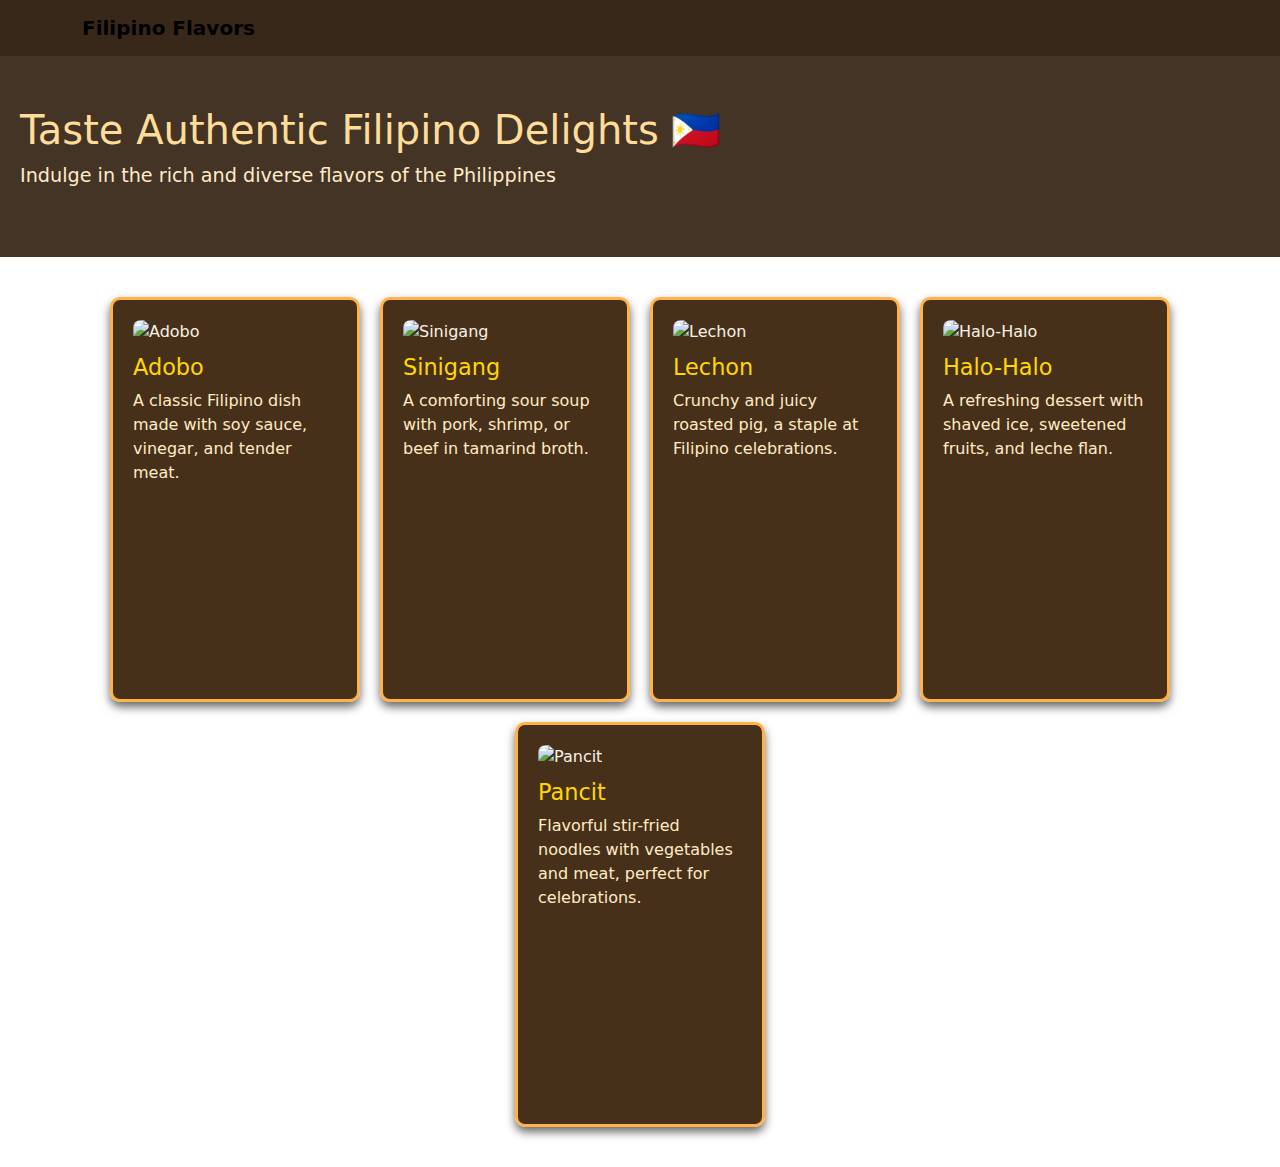
==== TS 4/index.html @ 1fcef7db "done" ====
<!DOCTYPE html>
<html lang="en">
<head>
    <meta charset="UTF-8">
    <meta name="viewport" content="width=device-width, initial-scale=1.0">
    <title>Filipino Cuisine</title>
    <link rel="stylesheet" href="style.css">
    <link href="https://cdn.jsdelivr.net/npm/bootstrap@5.3.3/dist/css/bootstrap.min.css" rel="stylesheet">
    <link href="https://fonts.googleapis.com/css2?family=Poppins:wght@300;600&display=swap" rel="stylesheet">
</head>
<body>

   <!-- Navigation Bar -->
   <nav class="navbar">
        <div class="container">
            <a class="navbar-brand" href=""> Filipino Flavors</a>
        </div>
   </nav>

<!-- Restaurant Name Header -->
<header class="hero">
    <div class="hero-content">
        <h1>Taste Authentic Filipino Delights 🇵🇭</h1>
        <p>Indulge in the rich and diverse flavors of the Philippines</p>
    </div>
</header>

<!-- Dishes Section -->
<section class="dishes-container">
    <div class="dish-card" onclick="openPopup('Adobo', 'A classic Filipino dish made with soy sauce, vinegar, and tender meat.', 'https://www.maggi.ph/sites/default/files/srh_recipes/41d16b3eb7ce08aba9e9114f304f5d87.jpg')">
        <img src="https://www.maggi.ph/sites/default/files/srh_recipes/41d16b3eb7ce08aba9e9114f304f5d87.jpg" alt="Adobo">
        <div class="dish-info">
            <h3>Adobo</h3>
            <p>A classic Filipino dish made with soy sauce, vinegar, and tender meat.</p>
        </div>
    </div>

    <div class="dish-card" onclick="openPopup('Sinigang', 'A comforting sour soup with pork, shrimp, or beef in tamarind broth.', 'https://www.maggi.ph/sites/default/files/srh_recipes/442ce059c4c490e1ab61cdaef9c98511.jpg')">
        <img src="https://www.maggi.ph/sites/default/files/srh_recipes/442ce059c4c490e1ab61cdaef9c98511.jpg" alt="Sinigang">
        <div class="dish-info">
            <h3>Sinigang</h3>
            <p>A comforting sour soup with pork, shrimp, or beef in tamarind broth.</p>
        </div>
    </div>

    <div class="dish-card" onclick="openPopup('Lechon', 'Crunchy and juicy roasted pig, a staple at Filipino celebrations.', 'https://www.maggi.ph/sites/default/files/srh_recipes/85051e46dc3b30841f7889708728995b.jpg')">
        <img src="https://www.maggi.ph/sites/default/files/srh_recipes/85051e46dc3b30841f7889708728995b.jpg" alt="Lechon">
        <div class="dish-info">
            <h3>Lechon</h3>
            <p>Crunchy and juicy roasted pig, a staple at Filipino celebrations.</p>
        </div>
    </div>

    <div class="dish-card" onclick="openPopup('Halo-Halo', 'A refreshing dessert with shaved ice, sweetened fruits, and leche flan.', 'https://assets.bonappetit.com/photos/60e46c6701084801b06de2a3/master/pass/Halo-Halo-Recipe-2021.jpg')">
        <img src="https://assets.bonappetit.com/photos/60e46c6701084801b06de2a3/master/pass/Halo-Halo-Recipe-2021.jpg" alt="Halo-Halo">
        <div class="dish-info">
            <h3>Halo-Halo</h3>
            <p>A refreshing dessert with shaved ice, sweetened fruits, and leche flan.</p>
        </div>
    </div>

    <div class="dish-card" onclick="openPopup('Pancit', 'Flavorful stir-fried noodles with vegetables and meat, perfect for celebrations.', 'https://pickledplum.com/wp-content/uploads/2015/11/filipino-pancit-1200.jpg')">
        <img src="https://pickledplum.com/wp-content/uploads/2015/11/filipino-pancit-1200.jpg" alt="Pancit">
        <div class="dish-info">
            <h3>Pancit</h3>
            <p>Flavorful stir-fried noodles with vegetables and meat, perfect for celebrations.</p>
        </div>
    </div>
</section>

<!-- Full-Screen Pop-up -->
<div id="popup" class="popup-overlay">
    <div class="popup-content">
        <span class="close-btn" onclick="closePopup()">&times;</span>
        <h2 id="popup-title"></h2>
        <img id="popup-image" src="" alt="">
        <p id="popup-description"></p>
    </div>
</div>

<script src="script.js"></script>

</body>
</html>
---- TS 4/style.css ----
body {
    font-family: 'Noto Serif JP', serif;
    margin: 0;
    padding: 0;
    background-image: url('https://static01.nyt.com/images/2018/03/14/dining/14FIlipino1-sub/14FIlipino1-sub-videoSixteenByNineJumbo1600.jpg');
    background-size: cover;
    background-position: center;
    text-align: center;
    color: #f8f1e5;
}

.navbar {
    background: rgba(34, 17, 0, 0.9);
    padding: 15px 20px;
}

.navbar-brand {
    color: #ffcc66;
    font-weight: bold;
    font-size: 1.5rem;
}

header {
    padding: 50px 20px;
    background: rgba(34, 17, 0, 0.85);
    color: #ffcc66;
}

header h1 {
    font-size: 2.5rem;
    color: #ffdd99;
}

header p {
    font-size: 1.2rem;
    color: #ffebc6;
}

.dishes-container {
    display: flex;
    flex-wrap: wrap;
    justify-content: center;
    gap: 20px;
    padding: 40px;
}

.dish-card {
    background: rgba(51, 26, 0, 0.9);
    color: #f8f1e5;
    border: 3px solid #ffb347;
    border-radius: 10px;
    padding: 20px;
    box-shadow: 0px 5px 10px rgba(0, 0, 0, 0.6);
    cursor: pointer;
    transition: transform 0.3s ease-in-out, box-shadow 0.3s ease-in-out;
    max-width: 250px;
    height: 45vh;
}

.dish-card:hover {
    transform: scale(1.08);
    box-shadow: 0px 8px 15px rgba(0, 0, 0, 0.8);
}

.dish-card img {
    width: 100%;
    height: 55%;
    border-radius: 8px;
}

.dish-card h3 {
    margin-top: 10px;
    font-size: 1.4rem;
    color: #ffd700;
}

.dish-card p {
    font-size: 1rem;
    color: #ffebc6;
}

.popup-overlay {
    position: fixed;
    top: 0;
    left: 0;
    width: 100vw;
    height: 100vh;
    background-color: rgba(0, 0, 0, 0.95);
    display: flex;
    justify-content: center;
    align-items: center;
    z-index: 9999;
    opacity: 0;
    transform: scale(0.8);
    pointer-events: none;
    transition: opacity 0.4s ease, transform 0.4s ease;
}

.popup-overlay.active {
    opacity: 1;
    transform: scale(1);
    pointer-events: auto;
}

.popup-content {
    background: #2a1905;
    color: #ffebc6;
    border: 3px solid #ffb347;
    padding: 40px;
    border-radius: 12px;
    text-align: center;
    max-width: 75%;
    max-height: 80%;
    overflow: auto;
    position: relative;
    box-shadow: 0px 8px 20px rgba(0, 0, 0, 0.8);
    transition: transform 0.3s ease-in-out;
}

#popup-image {
    width: 45%;
    max-width: 400px;
    height: auto;
    border-radius: 8px;
    margin: 20px auto;
}

.popup-overlay.closing {
    opacity: 0;
    transform: scale(0.8);
    pointer-events: none;
}

.close-btn {
    position: absolute;
    top: 15px;
    right: 20px;
    font-size: 35px;
    cursor: pointer;
    color: #ffdd57;
    transition: color 0.3s ease-in-out;
}

.close-btn:hover {
    color: #ffa500;
}

body.no-scroll {
    overflow: hidden;
}
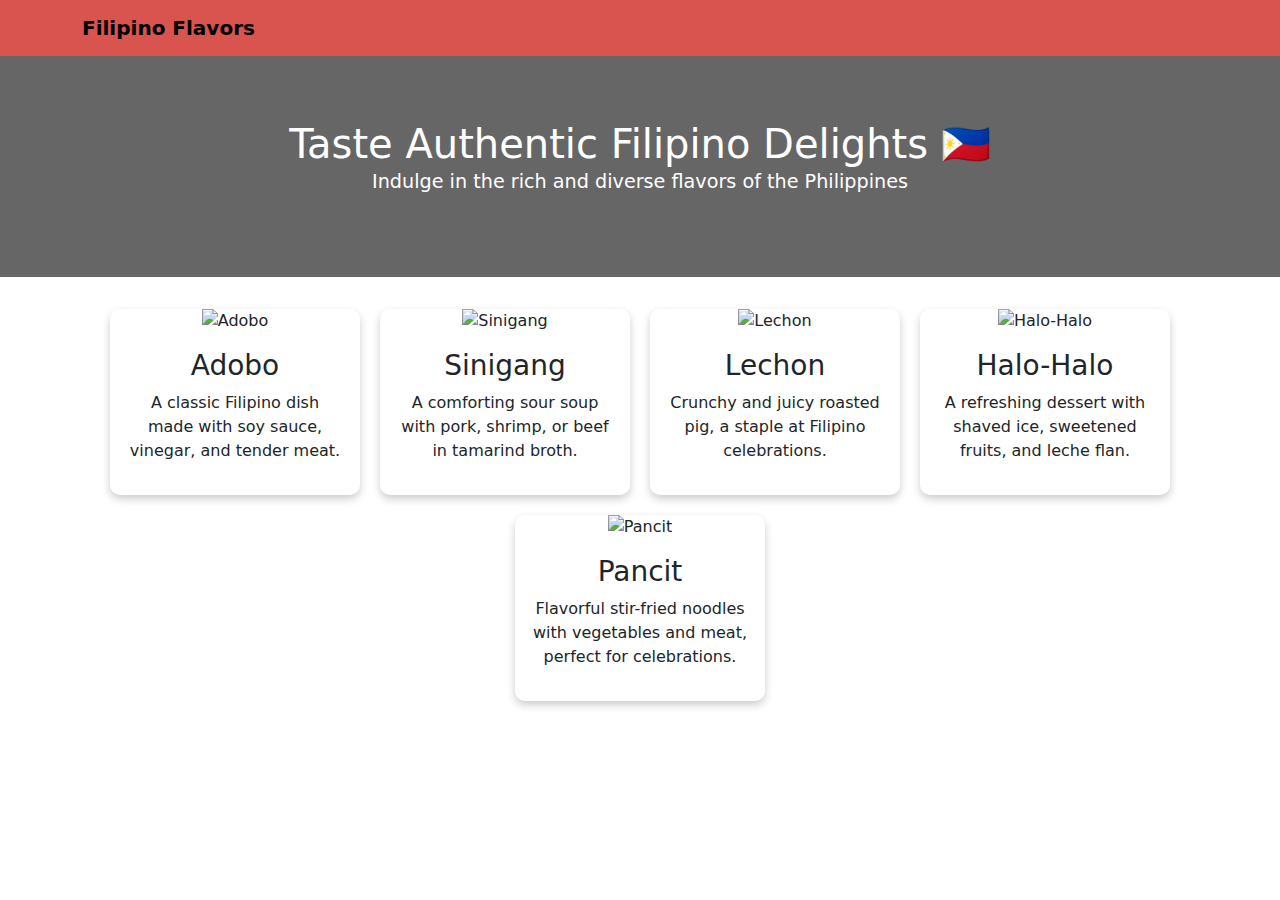
==== commit 11352554: "revisions complete" ====
--- a/TS 4/index.html
+++ b/TS 4/index.html
@@ -7,78 +7,70 @@
     <link rel="stylesheet" href="style.css">
     <link href="https://cdn.jsdelivr.net/npm/bootstrap@5.3.3/dist/css/bootstrap.min.css" rel="stylesheet">
     <link href="https://fonts.googleapis.com/css2?family=Poppins:wght@300;600&display=swap" rel="stylesheet">
+    <script src="script.js" defer></script>
 </head>
 <body>
+   
+    <nav class="navbar">
+        <div class="container">
+            <a class="navbar-brand" href="#">Filipino Flavors</a>
+        </div>
+    </nav>
 
-   <!-- Navigation Bar -->
-   <nav class="navbar">
-        <div class="container">
-            <a class="navbar-brand" href=""> Filipino Flavors</a>
+
+    <header class="hero">
+        <div class="hero-content">
+            <h1>Taste Authentic Filipino Delights 🇵🇭</h1>
+            <p>Indulge in the rich and diverse flavors of the Philippines</p>
         </div>
-   </nav>
+    </header>
 
-<!-- Restaurant Name Header -->
-<header class="hero">
-    <div class="hero-content">
-        <h1>Taste Authentic Filipino Delights 🇵🇭</h1>
-        <p>Indulge in the rich and diverse flavors of the Philippines</p>
-    </div>
-</header>
 
-<!-- Dishes Section -->
-<section class="dishes-container">
-    <div class="dish-card" onclick="openPopup('Adobo', 'A classic Filipino dish made with soy sauce, vinegar, and tender meat.', 'https://www.maggi.ph/sites/default/files/srh_recipes/41d16b3eb7ce08aba9e9114f304f5d87.jpg')">
-        <img src="https://www.maggi.ph/sites/default/files/srh_recipes/41d16b3eb7ce08aba9e9114f304f5d87.jpg" alt="Adobo">
-        <div class="dish-info">
-            <h3>Adobo</h3>
-            <p>A classic Filipino dish made with soy sauce, vinegar, and tender meat.</p>
+    <section class="dishes-container">
+        <div class="dish-card" onclick="openPopup('adobo')">
+            <img src="https://www.maggi.ph/sites/default/files/srh_recipes/41d16b3eb7ce08aba9e9114f304f5d87.jpg" alt="Adobo">
+            <div class="dish-info">
+                <h3>Adobo</h3>
+                <p>A classic Filipino dish made with soy sauce, vinegar, and tender meat.</p>
+            </div>
+        </div>
+        <div class="dish-card" onclick="openPopup('sinigang')">
+            <img src="https://www.maggi.ph/sites/default/files/srh_recipes/442ce059c4c490e1ab61cdaef9c98511.jpg" alt="Sinigang">
+            <div class="dish-info">
+                <h3>Sinigang</h3>
+                <p>A comforting sour soup with pork, shrimp, or beef in tamarind broth.</p>
+            </div>
+        </div>
+        <div class="dish-card" onclick="openPopup('lechon')">
+            <img src="https://www.maggi.ph/sites/default/files/srh_recipes/85051e46dc3b30841f7889708728995b.jpg" alt="Lechon">
+            <div class="dish-info">
+                <h3>Lechon</h3>
+                <p>Crunchy and juicy roasted pig, a staple at Filipino celebrations.</p>
+            </div>
+        </div>
+        <div class="dish-card" onclick="openPopup('halohalo')">
+            <img src="https://assets.bonappetit.com/photos/60e46c6701084801b06de2a3/master/pass/Halo-Halo-Recipe-2021.jpg" alt="Halo-Halo">
+            <div class="dish-info">
+                <h3>Halo-Halo</h3>
+                <p>A refreshing dessert with shaved ice, sweetened fruits, and leche flan.</p>
+            </div>
+        </div>
+        <div class="dish-card" onclick="openPopup('pancit')">
+            <img src="https://pickledplum.com/wp-content/uploads/2015/11/filipino-pancit-1200.jpg" alt="Pancit">
+            <div class="dish-info">
+                <h3>Pancit</h3>
+                <p>Flavorful stir-fried noodles with vegetables and meat, perfect for celebrations.</p>
+            </div>
+        </div>
+    </section>
+
+    <div id="popup" class="popup-overlay">
+        <div class="popup-content">
+            <span class="close-btn" onclick="closePopup()">&times;</span>
+            <h2 id="popup-title"></h2>
+            <img id="popup-image" src="" alt="">
+            <p id="popup-description"></p>
         </div>
     </div>
-
-    <div class="dish-card" onclick="openPopup('Sinigang', 'A comforting sour soup with pork, shrimp, or beef in tamarind broth.', 'https://www.maggi.ph/sites/default/files/srh_recipes/442ce059c4c490e1ab61cdaef9c98511.jpg')">
-        <img src="https://www.maggi.ph/sites/default/files/srh_recipes/442ce059c4c490e1ab61cdaef9c98511.jpg" alt="Sinigang">
-        <div class="dish-info">
-            <h3>Sinigang</h3>
-            <p>A comforting sour soup with pork, shrimp, or beef in tamarind broth.</p>
-        </div>
-    </div>
-
-    <div class="dish-card" onclick="openPopup('Lechon', 'Crunchy and juicy roasted pig, a staple at Filipino celebrations.', 'https://www.maggi.ph/sites/default/files/srh_recipes/85051e46dc3b30841f7889708728995b.jpg')">
-        <img src="https://www.maggi.ph/sites/default/files/srh_recipes/85051e46dc3b30841f7889708728995b.jpg" alt="Lechon">
-        <div class="dish-info">
-            <h3>Lechon</h3>
-            <p>Crunchy and juicy roasted pig, a staple at Filipino celebrations.</p>
-        </div>
-    </div>
-
-    <div class="dish-card" onclick="openPopup('Halo-Halo', 'A refreshing dessert with shaved ice, sweetened fruits, and leche flan.', 'https://assets.bonappetit.com/photos/60e46c6701084801b06de2a3/master/pass/Halo-Halo-Recipe-2021.jpg')">
-        <img src="https://assets.bonappetit.com/photos/60e46c6701084801b06de2a3/master/pass/Halo-Halo-Recipe-2021.jpg" alt="Halo-Halo">
-        <div class="dish-info">
-            <h3>Halo-Halo</h3>
-            <p>A refreshing dessert with shaved ice, sweetened fruits, and leche flan.</p>
-        </div>
-    </div>
-
-    <div class="dish-card" onclick="openPopup('Pancit', 'Flavorful stir-fried noodles with vegetables and meat, perfect for celebrations.', 'https://pickledplum.com/wp-content/uploads/2015/11/filipino-pancit-1200.jpg')">
-        <img src="https://pickledplum.com/wp-content/uploads/2015/11/filipino-pancit-1200.jpg" alt="Pancit">
-        <div class="dish-info">
-            <h3>Pancit</h3>
-            <p>Flavorful stir-fried noodles with vegetables and meat, perfect for celebrations.</p>
-        </div>
-    </div>
-</section>
-
-<!-- Full-Screen Pop-up -->
-<div id="popup" class="popup-overlay">
-    <div class="popup-content">
-        <span class="close-btn" onclick="closePopup()">&times;</span>
-        <h2 id="popup-title"></h2>
-        <img id="popup-image" src="" alt="">
-        <p id="popup-description"></p>
-    </div>
-</div>
-
-<script src="script.js"></script>
-
 </body>
 </html>
--- a/TS 4/style.css
+++ b/TS 4/style.css
@@ -1,150 +1,107 @@
+/* General Styles */
 body {
-    font-family: 'Noto Serif JP', serif;
+    font-family: 'Poppins', sans-serif;
     margin: 0;
     padding: 0;
-    background-image: url('https://static01.nyt.com/images/2018/03/14/dining/14FIlipino1-sub/14FIlipino1-sub-videoSixteenByNineJumbo1600.jpg');
-    background-size: cover;
-    background-position: center;
-    text-align: center;
-    color: #f8f1e5;
+    background-color: #ffe6e6; /* Pastel Red Shade */
 }
 
+/* Navbar */
 .navbar {
-    background: rgba(34, 17, 0, 0.9);
-    padding: 15px 20px;
+    background-color: #d9534f;
+    padding: 1rem;
 }
 
 .navbar-brand {
-    color: #ffcc66;
-    font-weight: bold;
-    font-size: 1.5rem;
+    color: white;
+    font-weight: 600;
+    text-decoration: none;
 }
 
-header {
-    padding: 50px 20px;
-    background: rgba(34, 17, 0, 0.85);
-    color: #ffcc66;
+/* Hero Section */
+.hero {
+    background: url('https://source.unsplash.com/1600x900/?filipino-food') no-repeat center center/cover;
+    color: white;
+    text-align: center;
+    padding: 4rem 0;
+    background-color: rgba(0, 0, 0, 0.6);
 }
 
-header h1 {
+.hero-content h1 {
     font-size: 2.5rem;
-    color: #ffdd99;
+    margin: 0;
 }
 
-header p {
+.hero-content p {
     font-size: 1.2rem;
-    color: #ffebc6;
 }
+
 
 .dishes-container {
     display: flex;
     flex-wrap: wrap;
     justify-content: center;
     gap: 20px;
-    padding: 40px;
+    padding: 2rem;
 }
 
 .dish-card {
-    background: rgba(51, 26, 0, 0.9);
-    color: #f8f1e5;
-    border: 3px solid #ffb347;
+    background: white;
     border-radius: 10px;
-    padding: 20px;
-    box-shadow: 0px 5px 10px rgba(0, 0, 0, 0.6);
+    overflow: hidden;
+    text-align: center;
+    width: 250px;
     cursor: pointer;
-    transition: transform 0.3s ease-in-out, box-shadow 0.3s ease-in-out;
-    max-width: 250px;
-    height: 45vh;
+    box-shadow: 0 4px 8px rgba(0, 0, 0, 0.2);
+    transition: transform 0.3s;
 }
 
 .dish-card:hover {
-    transform: scale(1.08);
-    box-shadow: 0px 8px 15px rgba(0, 0, 0, 0.8);
+    transform: scale(1.05);
 }
 
 .dish-card img {
     width: 100%;
-    height: 55%;
-    border-radius: 8px;
+    height: 200px;
+    object-fit: cover;
 }
 
-.dish-card h3 {
-    margin-top: 10px;
-    font-size: 1.4rem;
-    color: #ffd700;
+.dish-info {
+    padding: 1rem;
 }
 
-.dish-card p {
-    font-size: 1rem;
-    color: #ffebc6;
-}
 
 .popup-overlay {
+    display: none;
     position: fixed;
     top: 0;
     left: 0;
-    width: 100vw;
-    height: 100vh;
-    background-color: rgba(0, 0, 0, 0.95);
-    display: flex;
+    width: 100%;
+    height: 100%;
+    background: rgba(0, 0, 0, 0.8);
     justify-content: center;
     align-items: center;
-    z-index: 9999;
-    opacity: 0;
-    transform: scale(0.8);
-    pointer-events: none;
-    transition: opacity 0.4s ease, transform 0.4s ease;
-}
-
-.popup-overlay.active {
-    opacity: 1;
-    transform: scale(1);
-    pointer-events: auto;
 }
 
 .popup-content {
-    background: #2a1905;
-    color: #ffebc6;
-    border: 3px solid #ffb347;
-    padding: 40px;
-    border-radius: 12px;
+    background: white;
+    padding: 2rem;
     text-align: center;
-    max-width: 75%;
-    max-height: 80%;
-    overflow: auto;
+    border-radius: 10px;
     position: relative;
-    box-shadow: 0px 8px 20px rgba(0, 0, 0, 0.8);
-    transition: transform 0.3s ease-in-out;
+    width: 80%;
+    max-width: 500px;
 }
 
-#popup-image {
-    width: 45%;
-    max-width: 400px;
-    height: auto;
-    border-radius: 8px;
-    margin: 20px auto;
-}
-
-.popup-overlay.closing {
-    opacity: 0;
-    transform: scale(0.8);
-    pointer-events: none;
+.popup-content img {
+    width: 100%;
+    border-radius: 10px;
 }
 
 .close-btn {
     position: absolute;
-    top: 15px;
-    right: 20px;
-    font-size: 35px;
+    top: 10px;
+    right: 15px;
+    font-size: 1.5rem;
     cursor: pointer;
-    color: #ffdd57;
-    transition: color 0.3s ease-in-out;
 }
-
-.close-btn:hover {
-    color: #ffa500;
-}
-
-body.no-scroll {
-    overflow: hidden;
-}
